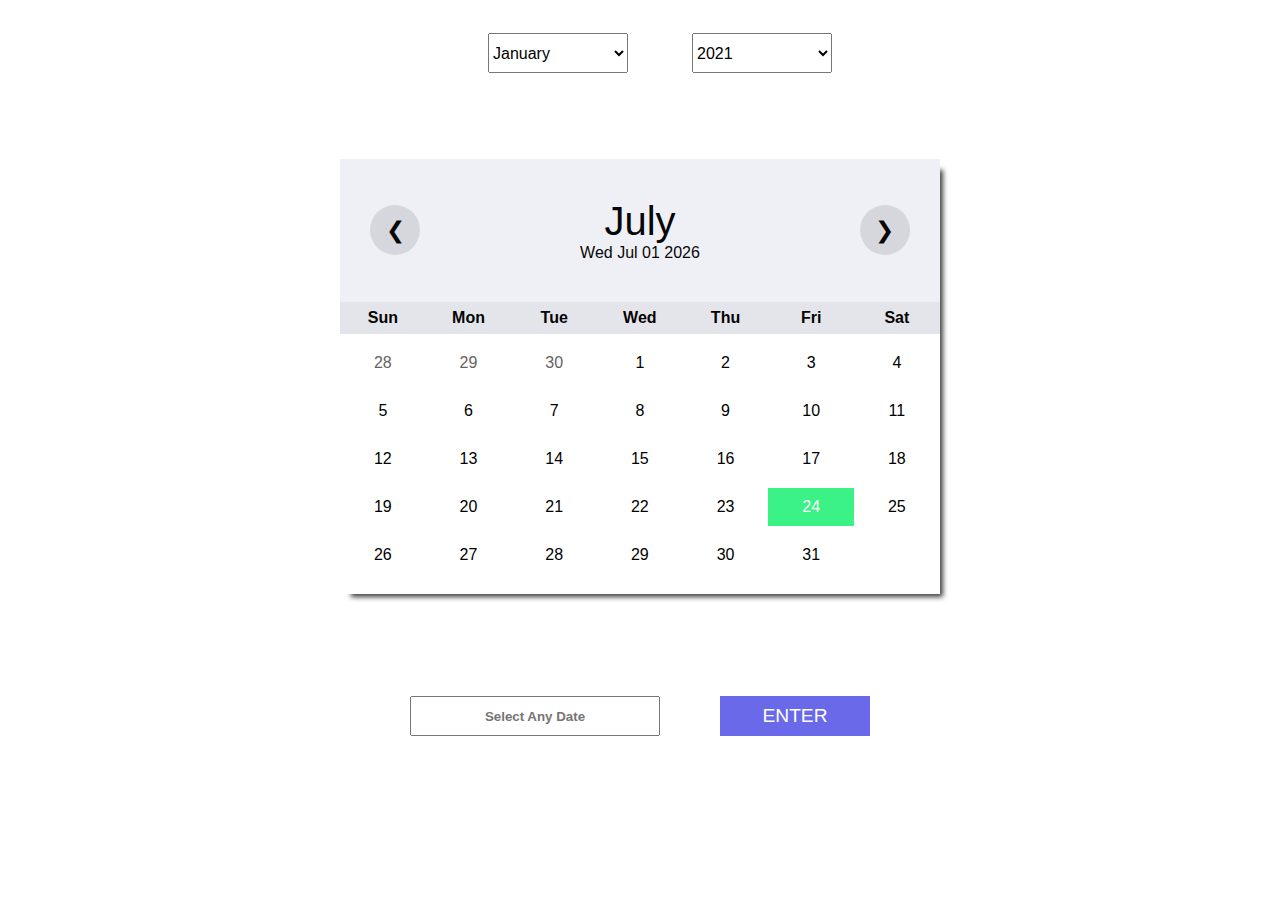
==== My calender App/index.html @ b14b00ce "calender" ====
<!DOCTYPE html>
<html lang="en">

<head>
    <meta charset="UTF-8">
    <meta http-equiv="X-UA-Compatible" content="IE=edge">
    <meta name="viewport" content="width=device-width, initial-scale=1.0">
    <title>set_Date</title>
    <link rel="stylesheet" href="style.css" href="jquery-ui.min.css" />
    <script src="jquery-3.6.0.min.js"></script>
    <script src="jquery-ui.min.js"></script>
</head>

<body onload="renderDate()">
    <div class="center-up"><table >
        <tr > 
         <!-- For months dropdown list-->
             <td > <select class="monthdropdown" name="month"> <option>January</option>
                 <option>February</option>
                 <option>March</option>
                 <option>April</option>
                 <option>May</option>
                 <option>June</option>
                 <option>July</option>
                 <option>August</option>
                 <option>September</option>
                 <option>October</option>
                 <option>November</option>
                 <option>December</option></select>
             </td>
             <!--select year dropdown list-->
             <td> <select class="yeardropdown" name="year"> <option class="options">2021</option>
                 <option>2022</option>
                 <option>2023</option>
                 <option>2024</option>
                 <option>2025</option>
                 <option>2026</option>
                 <option>2027</option>
                 <option>2028</option>
                 <option>2029</option>
                 <option>2030</option>
                 <option>2031</option>
                 <option>2032</option>Select Year</select>
             
        </tr>
 
     </table>
    </div>
    

    <div class="wrapper">
        <div class="calendar">
            <div class="month">
                <div class="prev" onclick="moveDate('prev')">
                    <span>&#10094;</span>
                </div>
                <div>
                    <h2 id="month"></h2>
                    <p id="date_str"></p>
                </div>
                <div class="next" onclick="moveDate('next')">
                    <span>&#10095;</span>
                </div>
            </div>
            <div class="weekdays">
                <div>Sun</div>
                <div>Mon</div>
                <div>Tue</div>
                <div>Wed</div>
                <div>Thu</div>
                <div>Fri</div>
                <div>Sat</div>
            </div>
            <div class="days">

            </div>
        </div>
    
         
   

    </div>

    <div class="center">
        
        <input type="text" id="picker" placeholder="Select Any Date" />
        <button  onclick="getDate()"> ENTER </button>
           
        
        </div>

    <script>
        // Get the current date object
        var date = new Date();

        // function to render the calendar
        function renderDate() {
            date.setDate(1);
            var day = date.getDay();
            var today = new Date();
            var endDate = new Date(
                date.getFullYear(),
                date.getMonth() + 1,
                0
            ).getDate();
         
            // Get the current month and year
            var prevDate = new Date(
                date.getFullYear(),
                date.getMonth(),
                0//zero means last day of previous month
            ).getDate();

            //object to get the month name
            var months = [
                "January",
                "February",
                "March",
                "April",
                "May",
                "June",
                "July",
                "August",
                "September",
                "October",
                "November",
                "December"
            ]
           
            document.getElementById("month").innerHTML = months[date.getMonth()];//getMonth() method returns the month of the date (0-January :: 11-December)
            document.getElementById("date_str").innerHTML = date.toDateString();//toDateString() method converts a date to a more readable format
            var cells = "";

            //the previous month days will be displayed in the calendar
            for (x = day; x > 0; x--) {
                cells += "<div class='prev_date'>" + (prevDate - x + 1) + "</div>";
            }
            console.log(day);
            //the current month days will be displayed in the calendar
            for (i = 1; i <= endDate; i++) {
                if (i == today.getDate() && date.getMonth() == today.getMonth()) cells += "<div class='today'>" + i + "</div>";
                else
                    cells += "<div>" + i + "</div>";
            }
            //getElementsByClassName() method returns a collection of all elements in the document with the specified class name, as a NodeList object.
            document.getElementsByClassName("days")[0].innerHTML = cells;

        }


        //moveDate() function will be called when the user clicks on the next or previous button
        function moveDate(para) {
            if(para == "prev") {
                date.setMonth(date.getMonth() - 1);
            } else if(para == 'next') {
                date.setMonth(date.getMonth() + 1);
            }
            renderDate();
        }
    </script>


</body>

</html>
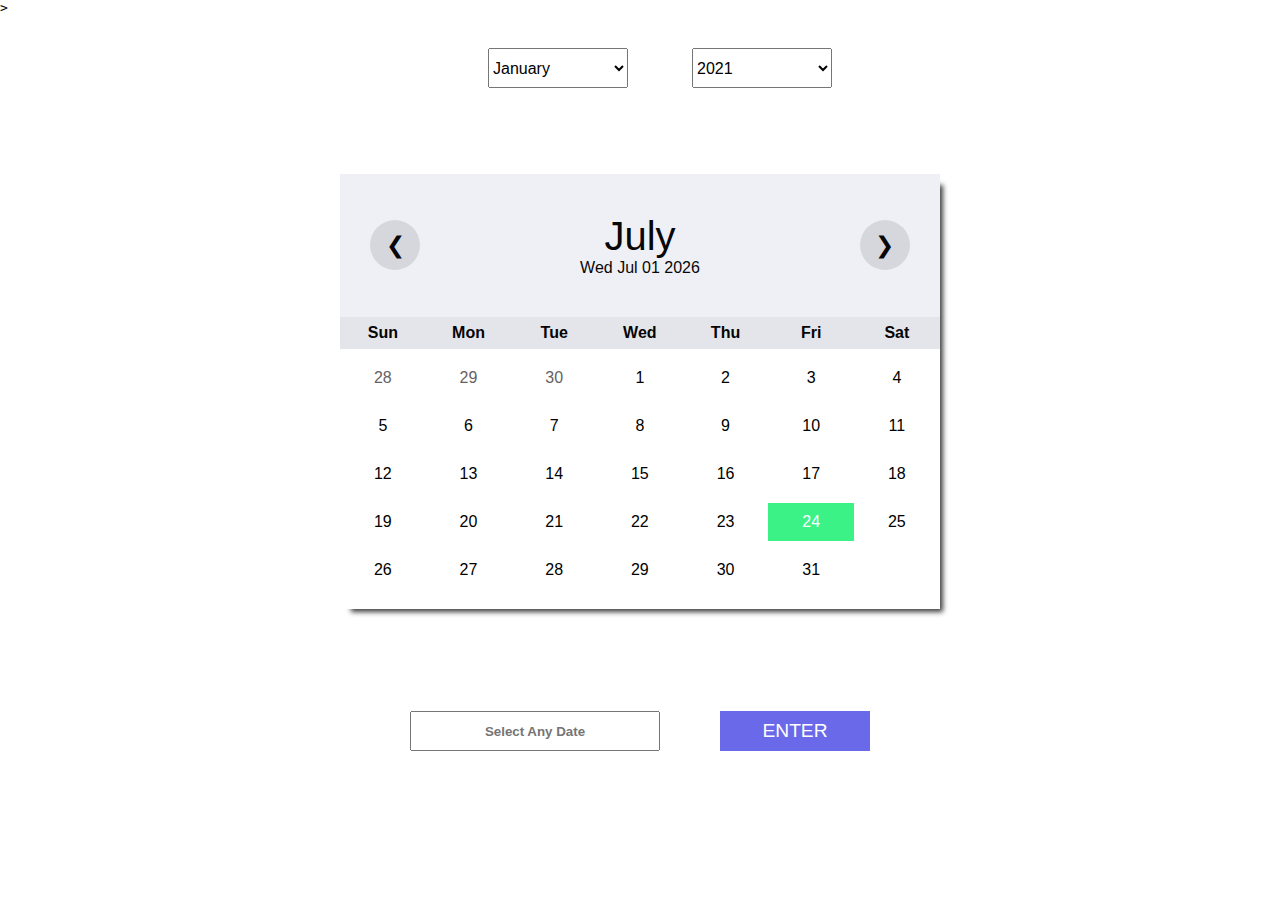
==== commit e82d7b01: "done" ====
--- a/My calender App/index.html
+++ b/My calender App/index.html
@@ -7,12 +7,30 @@
     <meta name="viewport" content="width=device-width, initial-scale=1.0">
     <title>set_Date</title>
     <link rel="stylesheet" href="style.css" href="jquery-ui.min.css" />
-    <script src="jquery-3.6.0.min.js"></script>
-    <script src="jquery-ui.min.js"></script>
+    <!-- <script src="script.js" defer></script> -->
 </head>
 
 <body onload="renderDate()">
-    <div class="center-up"><table >
+    <div class="calendar-header">
+        <span class="month-picker" id="month-picker"></span>
+        <div class="year-picker" id="year-picker">
+          <span class="year-change" id="pre-year">
+            <pre></pre>
+          </span>
+          <span id="year"> </span>
+          <span class="year-change" id="next-year">
+            <pre>></pre>
+          </span>
+        </div>
+      </div>
+
+
+
+
+    <div class="center-up"  >
+        
+        <table >
+       
         <tr > 
          <!-- For months dropdown list-->
              <td > <select class="monthdropdown" name="month"> <option>January</option>
@@ -29,7 +47,7 @@
                  <option>December</option></select>
              </td>
              <!--select year dropdown list-->
-             <td> <select class="yeardropdown" name="year"> <option class="options">2021</option>
+             <td> <select class="yeardropdown" name="year"> <option class="options" >2021</option>
                  <option>2022</option>
                  <option>2023</option>
                  <option>2024</option>
@@ -45,6 +63,7 @@
         </tr>
  
      </table>
+     
     </div>
     
 
@@ -84,7 +103,7 @@
     <div class="center">
         
         <input type="text" id="picker" placeholder="Select Any Date" />
-        <button  onclick="getDate()"> ENTER </button>
+        <button  onclick=formatDate()> ENTER </button>
            
         
         </div>
@@ -157,6 +176,24 @@
             }
             renderDate();
         }
+
+
+
+        function formatDate (d) {
+	let day = d.getDay();
+	if (day < 10) {
+		day = '0' + day;
+	}
+
+	let month = d.getMonth() + 1;
+	if (month < 10) {
+		month = '0' + month;
+	}
+
+	let year = d.getFullYear();
+
+	return day + ' / ' + month + ' / ' + year;
+}
     </script>
 
 
